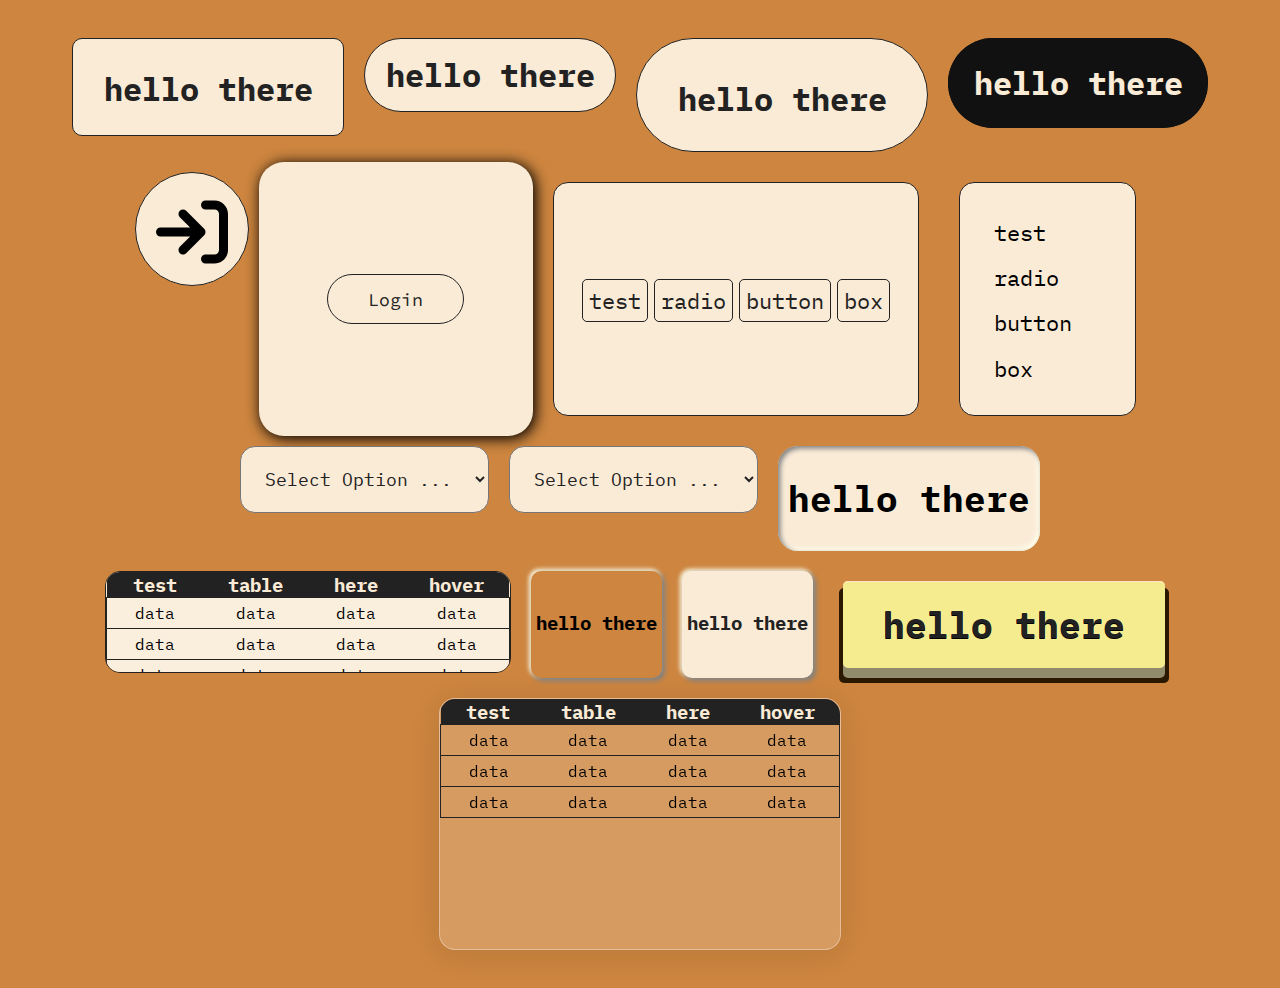
==== tier2HTML.html @ 2c363ac4 "finished basic plan. added more to the tier 2 plan" ====
<!DOCTYPE html>
<html leng="en">
    <head>
        <meta charset="UTF-8">
        <meta https-equiz="X-UA-Compatible" content="edge">
        <meta name="viewport" content="width=device-width, initial-scale=1.0">
        
        <link rel="stylesheet" href="css/index.css">
        <link rel="stylesheet" href="css/tier2Buttons.css">
        <link rel="preconnect" href="https://fonts.googleapis.com">
        <link rel="preconnect" href="https://fonts.gstatic.com" crossorigin>
        <link href="https://fonts.googleapis.com/css2?family=IBM+Plex+Mono&display=swap" rel="stylesheet">
        <title>testing live server</title>
    </head>

    <body>

        <!-- flex container with all button types in it. should work on any size screen -->

    <div id="buttonSample" class="container noselect">
            <div class="testingDiv">
                <h1 class="header">hello there</h1>
            </div>
            <div class="testingDiv2">
                <h1 class="header2">hello there</h1>
            </div>
            <div class="testingDiv3">
                <h1 class="header3">hello there<span class="testSpan">oh my!</span></h1>
            </div>
            <div class="testingDiv4 glow-on-hover">
                <h1 class="header4">hello there</h1>
            </div>
            <div class="testingDiv5">
                <h1 class="header5"><span class="testSpan3"><svg xmlns="http://www.w3.org/2000/svg" viewBox="0 0 512 512"><!--! Font Awesome Pro 6.3.0 by @fontawesome - https://fontawesome.com License - https://fontawesome.com/license (Commercial License) Copyright 2023 Fonticons, Inc. --><path d="M352 96l64 0c17.7 0 32 14.3 32 32l0 256c0 17.7-14.3 32-32 32l-64 0c-17.7 0-32 14.3-32 32s14.3 32 32 32l64 0c53 0 96-43 96-96l0-256c0-53-43-96-96-96l-64 0c-17.7 0-32 14.3-32 32s14.3 32 32 32zm-9.4 182.6c12.5-12.5 12.5-32.8 0-45.3l-128-128c-12.5-12.5-32.8-12.5-45.3 0s-12.5 32.8 0 45.3L242.7 224 32 224c-17.7 0-32 14.3-32 32s14.3 32 32 32l210.7 0-73.4 73.4c-12.5 12.5-12.5 32.8 0 45.3s32.8 12.5 45.3 0l128-128z"/></svg>
                </span><span class="testSpan2">hello there</span></h1>
            </div>
            <div>
                <div id='myHolder' class='holder'>
                    <button id="myBtn" class="myButton">Login<span class="hiddenPanel">hello there</span>
                    </button>
                </div>
            </div>
            <div class="testingDiv6">
                <label id="lbl1" class="radioContainer">
                    <input id="input1" name="testInput" class="radioTest" type='radio'>
                    <span class="radioSpan">test</span>
                </label>
                <label id="lbl2" class="radioContainer">
                    <input id="input2" name="testInput" class="radioTest" type='radio'>
                    <span class="radioSpan">radio</span>
                </label>
                <label id="lbl3" class="radioContainer">
                    <input id="input3" name="testInput" class="radioTest" type='radio'>
                    <span class="radioSpan">button</span>
                </label>
                <label id="lbl4" class="radioContainer">
                    <input id="input4" name="testInput" class="radioTest" type='radio'>
                    <span class="radioSpan">box</span>
                </label>
            </div>
            <div class="testingDiv7">
                <label id="lbl1" class="radioContainer2">
                    <input id="input1" name="testInput2" class="radioTest2" type='radio'>
                    <span class="radioSpan2">test</span>
                </label>
                <label id="lbl2" class="radioContainer2">
                    <input id="input2" name="testInput2" class="radioTest2" type='radio'>
                    <span class="radioSpan2">radio</span>
                </label>
                <label id="lbl3" class="radioContainer2">
                    <input id="input3" name="testInput2" class="radioTest2" type='radio'>
                    <span class="radioSpan2">button</span>
                </label>
                <label id="lbl4" class="radioContainer2">
                    <input id="input4" name="testInput2" class="radioTest2" type='radio'>
                    <span class="radioSpan2">box</span>
                </label>
            </div>
            <div class="testingDiv8">
                <select class="selectDropdown-basic">
                    <option selected="true" disabled="true">Select Option ...</option>
                    <option>test</option>
                    <option>select</option>
                    <option>dropdown</option>
                </select>
            </div>
            <div class="testingDiv9">
                <select id="testSelect2" class="selectDropdown-basic-2">
                    <option selected="true" disabled="true">Select Option ...</option>
                    <option>test</option>
                    <option>select</option>
                    <option>dropdown</option>
                </select>
            </div>
            <div class="testingDiv13">
                <h1 class="header13">hello there</h1>
            </div>
            <div class="testingDiv14">
                <table class="testingTable1">
                    <tr>
                        <th class="thead">test</th>
                        <th class="thead">table</th>
                        <th class="thead">here</th>
                        <th class="thead">hover</th>
                    </tr>
                    <tr class="trow">
                        <td class="tdata">data</td>
                        <td class="tdata">data</td>
                        <td class="tdata">data</td>
                        <td class="tdata">data</td>
                    </tr>
                    <tr class="trow">
                        <td class="tdata">data</td>
                        <td class="tdata">data</td>
                        <td class="tdata">data</td>
                        <td class="tdata">data</td>
                    </tr>
                    <tr class="trow">
                        <td class="tdata">data</td>
                        <td class="tdata">data</td>
                        <td class="tdata">data</td>
                        <td class="tdata">data</td>
                    </tr>
                </table>

            </div>
            <div class="testingDiv10 insetShadow">
                <h1 class="header10">hello there</h1>
            </div>
            <div class="testingDiv11 insetShadow">
                <h1 class="header11">hello there</h1>
            </div>
            <div class="testingDiv12">
                <div ontouchstart="">
                    <div class="button">
                      <a>hello there</a>
                    </div>
                  </div>
            </div>
            <div class="testingDiv15">
                <div class='light x1'></div>
                <div class='light x2'></div>
                <div class='light x3'></div>
                <div class='light x4'></div>
                <div class='light x5'></div>
                <div class='light x6'></div>
                <div class='light x7'></div>
                <div class='light x8'></div>
                <div class='light x9'></div>
                <table class="glassTable1">
                    <tr>
                        <th class="thead2">test</th>
                        <th class="thead2">table</th>
                        <th class="thead2">here</th>
                        <th class="thead2">hover</th>
                    </tr>
                    <tr class="trow2">
                        <td class="tdata2">data</td>
                        <td class="tdata2">data</td>
                        <td class="tdata2">data</td>
                        <td class="tdata2">data</td>
                    </tr>
                    <tr class="trow2">
                        <td class="tdata2">data</td>
                        <td class="tdata2">data</td>
                        <td class="tdata2">data</td>
                        <td class="tdata2">data</td>
                    </tr>
                    <tr class="trow2">
                        <td class="tdata2">data</td>
                        <td class="tdata2">data</td>
                        <td class="tdata2">data</td>
                        <td class="tdata2">data</td>
                    </tr>
                </table>

            </div>
    </div>
        
    <script src="scripts/index.js"></script>
    <script src="scripts/tier2Scripts.js"></script>
    </body>
</html>
---- css/index.css ----
@import url(https://fonts.googleapis.com/css?family=Source+Code+Pro);




body {
    background-color: peru;
}
.container {
    display: flex;
    flex-direction: row;
    padding: 20px;
    justify-content: center;
    flex-wrap: wrap;
    transition: all ease 0.3s;
}

.testingDiv8 {
    cursor: pointer;
    margin: 10px;
}
.testingDiv9 {
    margin:10px;
    cursor: pointer;
}
.testingDiv {
    margin: 10px;
    cursor: pointer;
    display: flex;
    width: 250px;
    height: 76px;
    background-color: antiquewhite;
    color: #222222;
    border: #222222 solid 1px;
    border-radius: 10px;
    transition: all ease 0.2s;
    line-height: 38px;
    cursor: pointer;
    vertical-align: middle;
    text-align: center;
    white-space: nowrap;
    justify-content: center;
    padding:10px;
}

.testingDiv:active {
    color: antiquewhite;
    background-color: #222222;
}

.testingDiv2 {
    cursor: pointer;
    margin: 10px;
    width: 250px;
    height: 72px;
    display: flex;
    background-color: antiquewhite;
    color: #222222;
    padding:0;
    white-space: nowrap;
    align-items: center;
    vertical-align: middle;
    border: #222222 solid 1px;
    border-radius:100px;
    cursor: pointer;
    justify-content: center;
    transition: all ease 0.2s;
}

.testingDiv2:active {
    color: antiquewhite;
    background-color: #222222;
}

.testingDiv3 {
    cursor: pointer;
    margin: 10px;
    width: 250px;
    height: 72px;
    background-color: antiquewhite;
    color: #222222;
    padding:20px;
    border: #222222 solid 1px;
    border-radius: 100px;
    cursor: pointer;
    transition: all ease 0.2s;
    overflow: hidden;
    align-items: center;
    vertical-align: center;
    white-space: nowrap;
    line-height: 38px;
}

/* smaller button, less aggressive shadow */
.testingDiv5 {
    cursor: pointer;
    margin: 10px;
    width: 72px;
    height: 72px;
    background-color: antiquewhite;
    color: #222222;
    padding:20px;
    border: #222222 solid 1px;
    border-radius: 100px;
    cursor: pointer;
    transition: all ease 0.2s;
    overflow: hidden;
    align-items: center;
    vertical-align: center;
    white-space: nowrap;
    line-height: 38px;
    transition: all ease 0.3s;
}

.testingDiv3:active {
    color: antiquewhite;
    background-color: #222222;
}

.testingDiv4 {
    cursor: pointer;
    margin: 10px;
    width: 250px;
    display: flex;
    height: 42px;
    background-color: antiquewhite;
    color: #222222;
    padding:20px;
    border: #222222 solid 1px;
    border-radius: 100px;
    cursor: pointer;
    transition: all ease 0.2s;
    line-height: 38px;
    align-items: center;
    justify-content: center;
    vertical-align: middle;
}

.testingDiv13{
    cursor: pointer;
    padding: 5px;
    padding-left: 10px;
    padding-right:10px;
    margin: 10px;
    box-shadow: inset .15rem .15rem .3rem grey, 
    inset -.15rem -.15rem .3rem rgb(255, 255, 235);
    font-size: large;
    border-radius: 20px;
    background-color: antiquewhite;
    font-family: 'IBM Plex Mono', monospace;
    transition:all ease 0.1s;
}

.testingDiv13:hover{
    box-shadow:.15rem .15rem .3rem grey, 
    -.15rem -.15rem .3rem rgb(255, 255, 235);
    transition:all ease 0.1s;
}
.testingDiv13:hover .header13{
    transform:scale(1.05);
    transition: all ease 0.1s;
}

.testingDiv13:active {
    box-shadow: inset .15rem .15rem .3rem grey, 
    inset -.15rem -.15rem .3rem rgb(255, 255, 235);
}

.testingDiv13:active .header13 {
    transform:scale(1);
    transition: all ease 0.1s;
}


/* table 1 section */
.testingDiv14{
    cursor: pointer;
    border: 1px solid #222;
    margin:10px;
    position: relative;
    overflow-x: hidden;
    overflow-y: scroll;
    height: 100px;
    border-radius: 15px;
    width:33%;
}
.testingTable1{
    border-collapse: collapse;
    font-family: 'IBM Plex Mono', monospace;
    background-color: antiquewhite;
    padding: 0px;
    width: 100%;
}
.thead{
    font-weight: 700;
    background-color: #222;
    color:antiquewhite;
    padding: 0px;
    transition: all .2s ease-in-out;
    position: sticky;
    top: 0;
    text-align: center;
    font-size: larger;
    z-index:10;
}
.trow {
    border:#222222 solid 1px;
    width: 100%;
    justify-content: center;
    background-color: rgba(255, 255, 255, .15);
    transition: all ease 0.3s;
  }
  
.trow:hover {
    background-color:#64aef2;
    -webkit-box-shadow: 0 0 10px;
    background-color: rgba(255, 255, 255, .25);
    box-shadow: 
    0 2.8px 2.2px rgba(0, 0, 0, 0.034),
    0 6.7px 5.3px rgba(0, 0, 0, 0.048),
    0 12.5px 10px rgba(0, 0, 0, 0.06),
    0 22.3px 17.9px rgba(0, 0, 0, 0.072),
    0 41.8px 33.4px rgba(0, 0, 0, 0.086),
    0 100px 80px rgba(0, 0, 0, 0.12)
}
.tdata {
    font-style: var(--font-family-eclectrolize);
    font-size: medium;
    padding:5px;
    text-align: center;
    transition: all .2s ease-in-out;
}
  
  
.tdata:hover {
    transform:scale(1.1);
}


.testSpan {
    background-color: #222222;
    color: antiquewhite;
    border-radius: 50px;
    display: none;
    width: 250px;
    transition: all ease 0.2s;
    position: absolute;
}

.testSpan2 {
    background-color: #222222;
    color: antiquewhite;
    border-radius: 50px;
    display: none;
    width: 250px;
    left:-300px;
    transition: all ease 0.3s;
    position: absolute;
}

.testSpan3{
    position: relative;
    vertical-align: middle;
    text-align: center;
    justify-content: center;
    align-items: center;
    top: -18px;
}

.testingDiv3:hover{
    box-shadow: 0px 0px 18px 0px #222222;
    transition: all ease 0.3s;
    
}
.testingDiv3:hover .header3{
    transform: translate(-600px, 0px);
    transition: all ease 0.3s;
      
}
.testingDiv3:hover .testSpan {
    display:inline;
    transform: translate(370px,0px);
    transition: all ease 0.3s;
}

.testingDiv5:hover {
    box-shadow: 0 0 12px -4px;
    transition: all ease 0.3s;
    width: 250px;
}

.testingDiv5:hover .testSpan2 {
    display:inline;
    transform: translate(-125px,0);
    transition: all ease 0.3s;
}
.testingDiv5:hover .header5 {
    transition: all ease 0.3s;
    transform: translate(425px,0);
}

.testingDiv5:active {
    box-shadow: 0 0 12px -4px;
    background-color: #222222;
    color:antiquewhite;
    transition: all ease 0.3s;
}

.testingDiv5:hover .testSpan3 {
    display: none;
}


.testingDiv:hover{
    box-shadow: 0px 0px 18px 0px #222222;
}
.testingDiv2:hover{
    box-shadow: 0px 0px 18px 0px #222222;
}

.testingDiv6 {
    cursor: pointer;
    border: #222 1px solid;
    border-radius: 15px;
    justify-content: space-evenly;
    display: flex;
    flex-direction: row;
    margin: 20px;
    transition: all ease 0.3s;
    padding: 25px;
    background-color: antiquewhite;
    flex-wrap: wrap;
}
.testingDiv7 {
    cursor: pointer;
    border: #222 1px solid;
    border-radius: 15px;
    justify-content: space-evenly;
    display: flex;
    flex-direction: column;
    margin: 20px;
    transition: all ease 0.3s;
    padding: 25px;
    width: 125px;
    background-color: antiquewhite;
    flex-wrap: wrap;
}

/* begin radio button CSS for div6 */ 
.radioSpan {
    position: relative;
    text-align: center;
    vertical-align: middle;
    top: calc(50% - 10px);
    color: #222;
    border-radius: 5px;
    padding:6px;
    transition: all ease 0.3s;
    border: 1px solid #222;
    margin: 3px;
}
.radioTest {
    background-color: #222;
    transition: all ease 0.3s;
}

.radioContainer {
    display: block;
    position: relative;
    margin-bottom: 12px;
    cursor: pointer;
    font-size: 22px;
    -webkit-user-select: none;
    -moz-user-select: none;
    -ms-user-select: none;
    user-select: none;
    transition: all ease 0.3s;
    font-family: 'IBM Plex Mono', monospace;
}

.radioContainer:hover input ~ .radioSpan{
    background-color: #eeefee;
    transition: all ease 0.3s;
    padding-right: 12px;
    padding-left: 12px;
}
.radioContainer input:checked ~ .radioSpan{
    background-color: #222;
    color: antiquewhite;
    transition: all ease 0.3s;
    
}
.radioContainer input{
    position: absolute;
    opacity: 0;
    cursor: pointer;
    transition: all ease 0.3s;
}

.radioSpan:after {
    content: "";
    position: absolute;
    display: none;
    transition: all ease 0.3s;
}

.radioContainer input:checked ~ .radioSpan:after {
    display: block;
    transition: all ease 0.3s;
}



/* begin radio button CSS for div7 */ 
.radioSpan2 {
    position: relative;
    text-align: center;
    vertical-align: middle;
    top: calc(50% - 10px);
    background-image: linear-gradient(to left, #222 50%, antiquewhite 50%);
    background-size: 200% 100%;
    border-radius: 5px;
    padding:6px;
    transition: all ease 0.3s;
    margin: 3px;
    -webkit-transition:all background-position 1s;
    -moz-transition:all background-position 1s;
    transition: all background-position 1s;
}
.radioTest2 {
    background-color: #222;
    transition: all ease 0.3s;
}

.radioContainer2 {
    display: block;
    position: relative;
    margin-bottom: 12px;
    cursor: pointer;
    font-size: 22px;
    -webkit-user-select: none;
    -moz-user-select: none;
    -ms-user-select: none;
    user-select: none;
    transition: all ease 0.3s;
    font-family: 'IBM Plex Mono', monospace;
}

.radioContainer2:hover input ~ .radioSpan2{
    transition: all ease 0.3s;
    padding-left: 18px;
}
.radioContainer2 input:checked ~ .radioSpan2{
    background-color: #222;
    color: antiquewhite;
    transition: all ease 0.3s;
    background-position: -100% 0;
    
}
.radioContainer2 input{
    position: absolute;
    opacity: 0;
    cursor: pointer;
    transition: all ease 0.3s;
}

.radioSpan2:after {
    content: "";
    position: absolute;
    display: none;
    transition: all ease 0.3s;
}

.radioContainer2 input:checked ~ .radioSpan2:after {
    display: block;
    transition: all ease 0.3s;
}


/* select doprdown basic */
.selectDropdown-basic {
    background-color: antiquewhite;
    font-size: large;
    padding:20px;
    font-family: 'IBM Plex Mono', Courier, monospace;
    transition: all ease 0.2s;
    color:#222;
    border-radius: 15px;
} 
.selectDropdown-basic:hover{
    background-color: #222;
    color:antiquewhite;
}

/* select doprdown basic */
.selectDropdown-basic-2 {
    background-color: antiquewhite;
    font-size: large;
    padding:20px;
    font-family: 'IBM Plex Mono', Courier, monospace;
    transition: all ease 0.2s;
    color:#222;
    border-radius: 15px;
} 
.selectDropdown-basic-2:hover{
    background-color: #222;
    color:antiquewhite;
}
.selectDropdown-basic-2:chang{
    padding: 5px;
}


.header5 {
    font-family: 'IBM Plex Mono', monospace;
    text-align: center;
    transition: all ease 0.3s;
}

.header4 {
    font-family: 'IBM Plex Mono', monospace;
    text-align: center;
}

.header3 {
    font-family: 'IBM Plex Mono', monospace;
    text-align: center;
    transition: all ease 0.3s;
}

.header2 {
    font-family: 'IBM Plex Mono', monospace;
    text-align: center;
}    
 
.header {
    font-family: 'IBM Plex Mono', monospace;
    text-align: center;
}


/* rainbow hover section */

.glow-on-hover {
    width: 220px;
    height: 50px;
    border: none;
    outline: none;
    color: antiquewhite;
    background: #111;
    cursor: pointer;
    position: relative;
    z-index: 0;
    border-radius: 100px;
}

.glow-on-hover:before {
    content: '';
    background: linear-gradient(45deg, #ff0000, #ff7300, #fffb00, #48ff00, #00ffd5, #002bff, #7a00ff, #ff00c8, #ff0000);
    position: absolute;
    top: -2px;
    left:-2px;
    background-size: 400%;
    z-index: -1;
    filter: blur(5px);
    width: calc(100% + 4px);
    height: calc(100% + 4px);
    animation: glowing 20s linear infinite;
    opacity: 0;
    transition: opacity .3s ease-in-out;
    border-radius: 100px;
}

.glow-on-hover:active {
    color: #222222
}

.glow-on-hover:active:after {
    background: transparent;
}

.glow-on-hover:hover:before {
    opacity: 1;
}

.glow-on-hover:after {
    z-index:-1;
    content: '';
    position: absolute;
    width: 100%;
    height: 100%;
    background: #111;
    left: 0;
    top: 0;
    border-radius: 100px;
}

@keyframes glowing {
    0% { background-position: 0 0; }
    50% { background-position: 400% 0; }
    100% { background-position: 0 0; }
}

/* no select class */
.noselect {
    -webkit-touch-callout: none; /* iOS Safari */
      -webkit-user-select: none; /* Safari */
       -khtml-user-select: none; /* Konqueror HTML */
         -moz-user-select: none; /* Old versions of Firefox */
          -ms-user-select: none; /* Internet Explorer/Edge */
              user-select: none; /* Non-prefixed version, currently
                                    supported by Chrome, Edge, Opera and Firefox */
  }


  /* myButton section -- success animation from original codepen */

  .myButton {
    width:55%;
    font-size:large;
    height:20%;
    color:#222222;
    border-radius:25px;
    border: 1px solid #222222;
    background-color:antiquewhite;
    font-family:'Source Code Pro';
    top:calc(50% - 10%);
    position:relative;
    transition: all ease 0.5s;
  }
  
  .myButton:hover{
    transform:scale(1.05);
    cursor: pointer;
    transform:translate(-250px,0);
    border: none;
  }
  
  .hiddenPanel {
    display:none;
    background-color:#222222;
    color: antiquewhite;
    border-radius: 25px;
    width:0px;
    line-height: 32px;
    position: absolute;
    left: calc(50% - 125px);
    height:0px;
    text-align:center;
    padding-top:100px;
    top:calc(50% - 125px);
  }
  
  .myButton:hover .hiddenPanel{
    width:250px;
    height:150px;
    font-size:42px;
    transform:translate(250px,0);
    display: inline;
  }
  
  .holder {
    overflow:hidden;
    text-align:center;
    padding:12px;
    background-color: antiquewhite;
    width:250px;
    height:250px;
    border-radius:25px;
    box-shadow:2px 2px 14px 1px;
  }
  
  .checkmark__circle {
    stroke-dasharray: 166;
    stroke-dashoffset: 166;
    stroke-width: 4;
    stroke-miterlimit: 10;
    stroke: #222222;
    fill: none;
    animation: stroke 0.6s cubic-bezier(0.65, 0, 0.45, 1) forwards;
  }
  
  .checkmark {
    width: 25%;
    height: 25%;
    border-radius: 50%;
    display: block;
    stroke-width: 2;
    justify-content:center;
    top:25%;
    position:relative;
    stroke: #e8e0d6;
    stroke-miterlimit: 10;
    margin: 10% auto;
    box-shadow: inset 0px 0px 0px #222222;
    animation: fill .4s ease-in-out .4s forwards, scale .3s ease-in-out .9s both;
  }
  
  .checkmark__check {
    transform-origin: 50% 50%;
    stroke-dasharray: 48;
    stroke-dashoffset: 48;
    animation: stroke 0.3s cubic-bezier(0.65, 0, 0.45, 1) 0.8s forwards;
  }
  
  .shrink {
    -webkit-transition: all 1.0s ease, all 1.0s ease;
    -moz-transition: all 1.0s ease, all 1.0s ease;
    -o-transition: all 1.0s ease, all 1.0s ease;
    transition: all 1.0s ease, all 1.0s ease;
    width: 5%;
  }
  
  
  @keyframes stroke {
    100% {
      stroke-dashoffset: 0;
    }
  }
  @keyframes scale {
    0%, 100% {
      transform: none;
    }
    50% {
      transform: scale3d(1.1, 1.1, 1);
    }
  }
  @keyframes fill {
    100% {
      box-shadow: inset 0px 0px 0px 72px #222222;
    }
  }
---- css/tier2Buttons.css ----
/* neumorphic buttons */

.insetShadow {
    box-shadow: .15rem .15rem .3rem grey, 
    -.1rem -.1rem .25rem rgb(255, 255, 235);
    transition:all ease 0.2s;
}
.insetShadow:hover{
    box-shadow: .15rem .15rem .3rem grey, 
    -.1rem -.1rem .25rem grey;
}
.insetShadow:active{
    box-shadow: inset .15rem .15rem .3rem grey, 
    inset -.15rem -.15rem .3rem rgb(255, 255, 235);
    transition:all ease 0.2s;
}

.testingDiv10{
    cursor: pointer;
    margin:10px;
    padding-left:10px;
    padding-right: 10px;
    border-radius: 10px;
    font-family:'IBM Plex Mono', monospace;
    position: relative;
    justify-content: center;
    text-align: center;
    vertical-align: middle;
    padding: 5px;
    transition:all ease 0.2s;
}

.header10{
    font-size: larger;
    position: relative;
    top: calc(50% - 28px);
}

/* secondary neumorphic */

.testingDiv11{
    cursor: pointer;
    margin:10px;
    padding-left:10px;
    padding-right: 10px;
    border-radius: 10px;
    font-family:'IBM Plex Mono', monospace;
    position: relative;
    justify-content: center;
    text-align: center;
    vertical-align: middle;
    padding: 5px;
    background-color: antiquewhite;
    color: #222;
}

.header11{
    font-size: larger;
    position: relative;
    top: calc(50% - 28px);
}

/* retro clicky button */
.button{
    cursor: pointer;
    position:relative;
    display:inline-block;
    margin:20px;
  }
  
  .button a{
    color:#222;
    font-family:'IBM Plex Mono', monospace;
    font-weight:bold;
    font-size:36px;
    text-align: center;
    text-decoration:none;
    background-color:#f5ec8f;
    display:block;
    position:relative;
    padding:20px 40px;
    -webkit-tap-highlight-color: rgba(0, 0, 0, 0);
    text-shadow: 0px 1px 0px #000;
    filter: dropshadow(color=#000, offx=0px, offy=1px);
    -webkit-box-shadow:inset 0 1px 0 #FFE5C4, 0 10px 0 #908c6b;
    -moz-box-shadow:inset 0 1px 0 #FFE5C4, 0 10px 0 #908c6b;
    box-shadow:inset 0 1px 0 #FFE5C4, 0 10px 0 #908c6b;
    -webkit-border-radius: 5px;
    -moz-border-radius: 5px;
    border-radius: 5px;
  }
  
  .button a:active{
    top:10px;
    background-color:#e2d32d;
    -webkit-box-shadow:inset 0 1px 0 #FFE5C4, inset 0 -3px 0 #908c6b;
    -moz-box-shadow:inset 0 1px 0 #FFE5C4, inset 0 -3px 0 #908c6b;
    box-shadow:inset 0 1px 0 #FFE5C4, inset 0 -3px 0 #908c6b;
  }
  
  .button:after{
    content:"";
    height:100%;
    width:100%;
    padding:4px;
    position: absolute;
    bottom:-15px;
    left:-4px;
    z-index:-1;
    background-color:#2B1800;
    -webkit-border-radius: 5px;
    -moz-border-radius: 5px;
    border-radius: 5px;
  }

  /* glass table (trending) */
  .testingDiv15{
    margin:10px;
    border:1px solid #222;
    height:250px;
    width: 400px;
    border-radius: 15px;
    overflow-y: scroll;
    position: relative;
    justify-content: center;
    vertical-align:middle;
    text-align: center;
    background: rgba(255, 255, 255, 0.18);
    border-radius: 16px;
    box-shadow: 0 4px 30px rgba(0, 0, 0, 0.1);
    backdrop-filter: blur(7px);
    -webkit-backdrop-filter: blur(7px);
    border: 1px solid rgba(255, 255, 255, 0.35);
 }
.glassTable1{
    border-collapse: collapse;
    font-family: 'IBM Plex Mono', monospace;
    padding: 0px;
    width: 100%;
    cursor: pointer;
}
.thead2{
    font-weight: 700;
    background-color: #222;
    color:antiquewhite;
    padding: 0px;
    transition: all .2s ease-in-out;
    position: sticky;
    top: 0;
    text-align: center;
    font-size: larger;
    z-index:10;
}
.trow2 {
    border:#222222 solid 1px;
    width: 100%;
    justify-content: center;
    transition: all ease 0.3s;
  }
  
.trow2:hover {
    background-color: rgba(255, 255, 255, .25);
}
.tdata2 {
    font-size: medium;
    padding:5px;
    text-align: center;
    transition: all .2s ease-in-out;
}
  
.tdata2:hover {
    transform:scale(1.1);
}

/* animation in the background of the glass table effect */
.light {
    position: absolute;
    width: 0px;
    opacity: .75;
    background-color: white;
    box-shadow: #e9f1f1 0px 0px 20px 2px;
    opacity: 0;
    top: 100vh;
    bottom: 0px;
    left: 0px;
    right: 0px;
    margin: auto;
}

.x1{
  -webkit-animation: floatUp 4s infinite linear;
  -moz-animation: floatUp 4s infinite linear;
  -o-animation: floatUp 4s infinite linear;
  animation: floatUp 4s infinite linear;
   -webkit-transform: scale(1.0);
   -moz-transform: scale(1.0);
   -o-transform: scale(1.0);
  transform: scale(1.0);
}

.x2{
  -webkit-animation: floatUp 7s infinite linear;
  -moz-animation: floatUp 7s infinite linear;
  -o-animation: floatUp 7s infinite linear;
  animation: floatUp 7s infinite linear;
  -webkit-transform: scale(1.6);
  -moz-transform: scale(1.6);
  -o-transform: scale(1.6);
  transform: scale(1.6);
  left: 15%;
}

.x3{
  -webkit-animation: floatUp 2.5s infinite linear;
  -moz-animation: floatUp 2.5s infinite linear;
  -o-animation: floatUp 2.5s infinite linear;
  animation: floatUp 2.5s infinite linear;
  -webkit-transform: scale(.5);
  -moz-transform: scale(.5);
  -o-transform: scale(.5);
  transform: scale(.5);
  left: -15%;
}

.x4{
  -webkit-animation: floatUp 4.5s infinite linear;
  -moz-animation: floatUp 4.5s infinite linear;
  -o-animation: floatUp 4.5s infinite linear;
  animation: floatUp 4.5s infinite linear;
  -webkit-transform: scale(1.2);
  -moz-transform: scale(1.2);
  -o-transform: scale(1.2);
  transform: scale(1.2);
  left: -34%;
}

.x5{
  -webkit-animation: floatUp 8s infinite linear;
  -moz-animation: floatUp 8s infinite linear;
  -o-animation: floatUp 8s infinite linear;
  animation: floatUp 8s infinite linear;
  -webkit-transform: scale(2.2);
  -moz-transform: scale(2.2);
  -o-transform: scale(2.2);
  transform: scale(2.2);
  left: -57%;
}

.x6{
  -webkit-animation: floatUp 3s infinite linear;
  -moz-animation: floatUp 3s infinite linear;
  -o-animation: floatUp 3s infinite linear;
  animation: floatUp 3s infinite linear;
  -webkit-transform: scale(.8);
  -moz-transform: scale(.8);
  -o-transform: scale(.8);
  transform: scale(.8);
  left: -81%;
}

.x7{
  -webkit-animation: floatUp 5.3s infinite linear;
  -moz-animation: floatUp 5.3s infinite linear;
  -o-animation: floatUp 5.3s infinite linear;
  animation: floatUp 5.3s infinite linear;
  -webkit-transform: scale(3.2);
  -moz-transform: scale(3.2);
  -o-transform: scale(3.2);
  transform: scale(3.2);
  left: 37%;
}

.x8{
  -webkit-animation: floatUp 4.7s infinite linear;
  -moz-animation: floatUp 4.7s infinite linear;
  -o-animation: floatUp 4.7s infinite linear;
  animation: floatUp 4.7s infinite linear;
  -webkit-transform: scale(1.7);
  -moz-transform: scale(1.7);
  -o-transform: scale(1.7);
  transform: scale(1.7);
  left: 62%;
}

.x9{
  -webkit-animation: floatUp 4.1s infinite linear;
  -moz-animation: floatUp 4.1s infinite linear;
  -o-animation: floatUp 4.1s infinite linear;
  animation: floatUp 4.1s infinite linear;
  -webkit-transform: scale(0.9);
  -moz-transform: scale(0.9);
  -o-transform: scale(0.9);
  transform: scale(0.9);
  left: 85%;
}


@-webkit-keyframes floatUp{
  0%{top: 100vh; opacity: 0;}
  25%{opacity: 1;}
  50%{top: 0vh; opacity: .8;}
  75%{opacity: 1;}
  100%{top: -100vh; opacity: 0;}
}
@-moz-keyframes floatUp{
  0%{top: 100vh; opacity: 0;}
  25%{opacity: 1;}
  50%{top: 0vh; opacity: .8;}
  75%{opacity: 1;}
  100%{top: -100vh; opacity: 0;}
}
@-o-keyframes floatUp{
  0%{top: 100vh; opacity: 0;}
  25%{opacity: 1;}
  50%{top: 0vh; opacity: .8;}
  75%{opacity: 1;}
  100%{top: -100vh; opacity: 0;}
}
@keyframes floatUp{
  0%{top: 100vh; opacity: 0;}
  25%{opacity: 1;}
  50%{top: 0vh; opacity: .8;}
  75%{opacity: 1;}
  100%{top: -100vh; opacity: 0;}
}
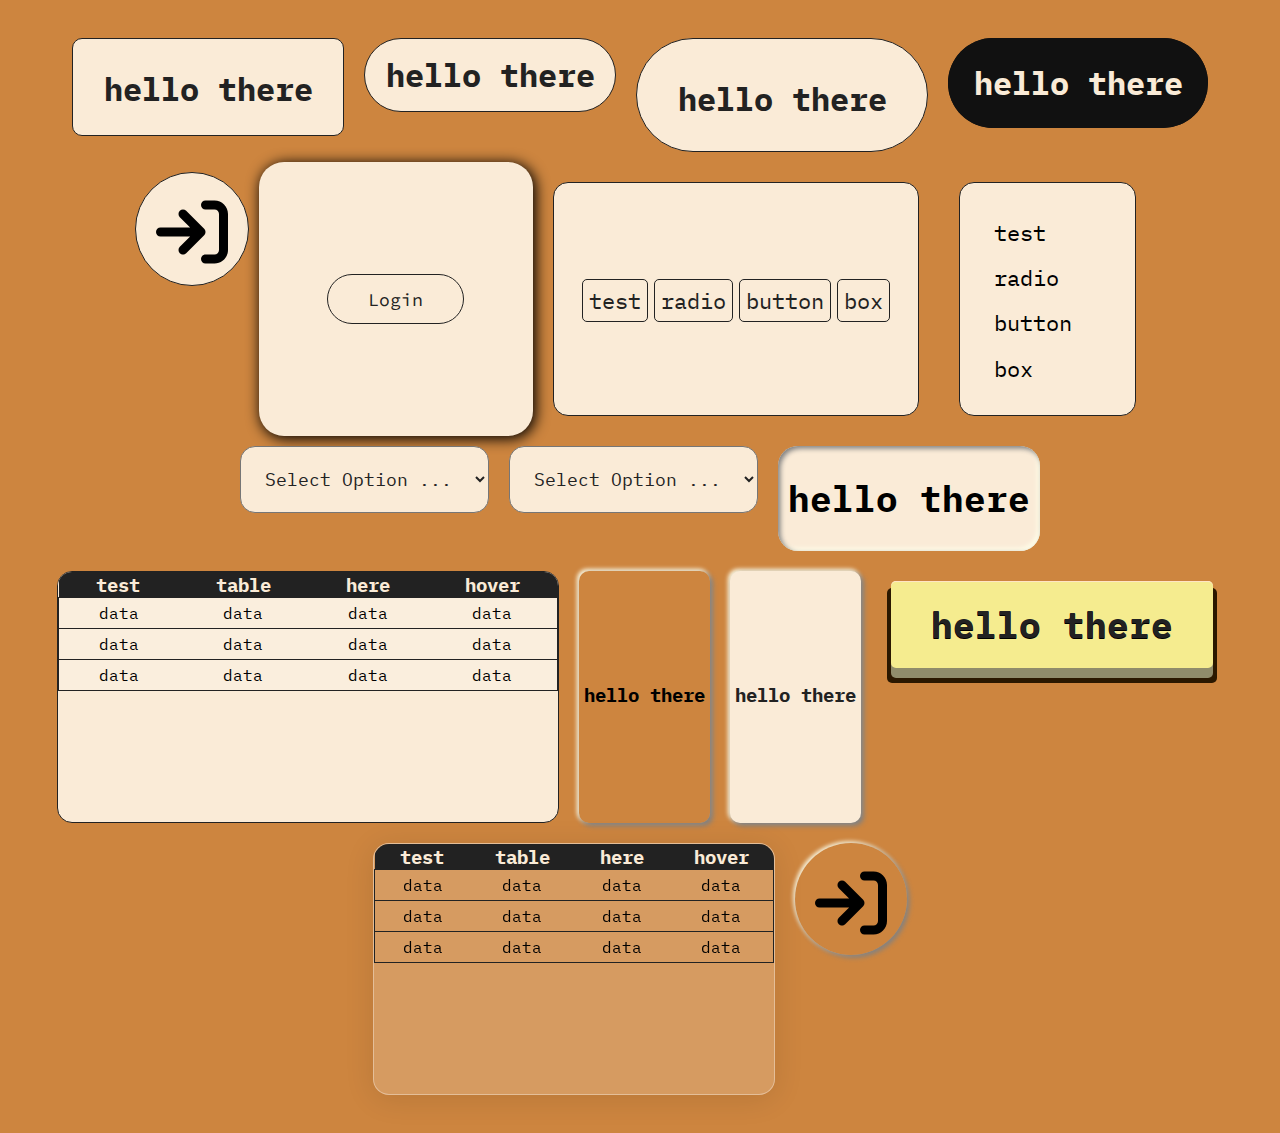
==== commit 14e6fd8a: "added neumorphic expanding chip" ====
--- a/tier2HTML.html
+++ b/tier2HTML.html
@@ -173,7 +173,10 @@
                         <td class="tdata2">data</td>
                     </tr>
                 </table>
-
+            </div>
+            <div class="testingDiv16 insetShadow">
+                <h1 class="header16"><span class="testSpan16"><svg xmlns="http://www.w3.org/2000/svg" viewBox="0 0 512 512"><!--! Font Awesome Pro 6.3.0 by @fontawesome - https://fontawesome.com License - https://fontawesome.com/license (Commercial License) Copyright 2023 Fonticons, Inc. --><path d="M352 96l64 0c17.7 0 32 14.3 32 32l0 256c0 17.7-14.3 32-32 32l-64 0c-17.7 0-32 14.3-32 32s14.3 32 32 32l64 0c53 0 96-43 96-96l0-256c0-53-43-96-96-96l-64 0c-17.7 0-32 14.3-32 32s14.3 32 32 32zm-9.4 182.6c12.5-12.5 12.5-32.8 0-45.3l-128-128c-12.5-12.5-32.8-12.5-45.3 0s-12.5 32.8 0 45.3L242.7 224 32 224c-17.7 0-32 14.3-32 32s14.3 32 32 32l210.7 0-73.4 73.4c-12.5 12.5-12.5 32.8 0 45.3s32.8 12.5 45.3 0l128-128z"/></svg>
+                </span><span class="testSpan17"><svg class="svg_user" xmlns="http://www.w3.org/2000/svg" viewBox="0 0 448 512"><!--! Font Awesome Pro 6.3.0 by @fontawesome - https://fontawesome.com License - https://fontawesome.com/license (Commercial License) Copyright 2023 Fonticons, Inc. --><path d="M224 256A128 128 0 1 0 224 0a128 128 0 1 0 0 256zm-45.7 48C79.8 304 0 383.8 0 482.3C0 498.7 13.3 512 29.7 512H418.3c16.4 0 29.7-13.3 29.7-29.7C448 383.8 368.2 304 269.7 304H178.3z"/></svg>sign in</span></h1>
             </div>
     </div>
         
--- a/css/index.css
+++ b/css/index.css
@@ -180,9 +180,10 @@
     position: relative;
     overflow-x: hidden;
     overflow-y: scroll;
-    height: 100px;
+    height: 250px;
+    background-color: antiquewhite;
     border-radius: 15px;
-    width:33%;
+    width:500px;
 }
 .testingTable1{
     border-collapse: collapse;
--- a/css/tier2Buttons.css
+++ b/css/tier2Buttons.css
@@ -5,10 +5,7 @@
     -.1rem -.1rem .25rem rgb(255, 255, 235);
     transition:all ease 0.2s;
 }
-.insetShadow:hover{
-    box-shadow: .15rem .15rem .3rem grey, 
-    -.1rem -.1rem .25rem grey;
-}
+
 .insetShadow:active{
     box-shadow: inset .15rem .15rem .3rem grey, 
     inset -.15rem -.15rem .3rem rgb(255, 255, 235);
@@ -322,4 +319,78 @@
   50%{top: 0vh; opacity: .8;}
   75%{opacity: 1;}
   100%{top: -100vh; opacity: 0;}
+}
+
+/* neumoprhic icon expands to chip */
+
+.testingDiv16{
+  cursor: pointer;
+  margin: 10px;
+  width: 72px;
+  height: 72px;
+  color: #222222;
+  padding:20px;
+  border-radius: 100px;
+  cursor: pointer;
+  transition: all ease 0.2s;
+  overflow: hidden;
+  align-items: center;
+  vertical-align: center;
+  white-space: nowrap;
+  line-height: 72px;
+  transition: all ease 0.3s;
+}
+
+.header16 {
+  font-family: 'IBM Plex Mono', monospace;
+  text-align: center;
+  transition: all ease 0.3s;
+  line-height: 84px;
+}
+
+.testingDiv16:hover {
+  transition: all ease 0.3s;
+  width: 250px;
+}
+
+.testingDiv16:hover .testSpan17 {
+  display:inline;
+  transform: translate(-125px,0);
+  transition: all ease 0.3s;
+}
+.testingDiv16:hover .header16 {
+  transition: all ease 0.3s;
+  transform: translate(425px,-26px);
+}
+
+.testingDiv16:active {
+  transition: all ease 0.3s;
+}
+
+.testingDiv16:hover .testSpan16 {
+  display: none;
+}
+
+.testSpan17 {
+  border: 1px solid #222;
+  border-radius: 50px;
+  display: none;
+  width: 250px;
+  left:-300px;
+  transition: all ease 0.3s;
+  position: absolute;
+}
+
+.testSpan16 {
+  position: relative;
+  vertical-align: middle;
+  text-align: center;
+  justify-content: center;
+  align-items: center;
+  top: -18px;
+}
+.svg_user{
+  transform: translate(0px,15px);
+  height: 48px;
+  width: 48px;
 }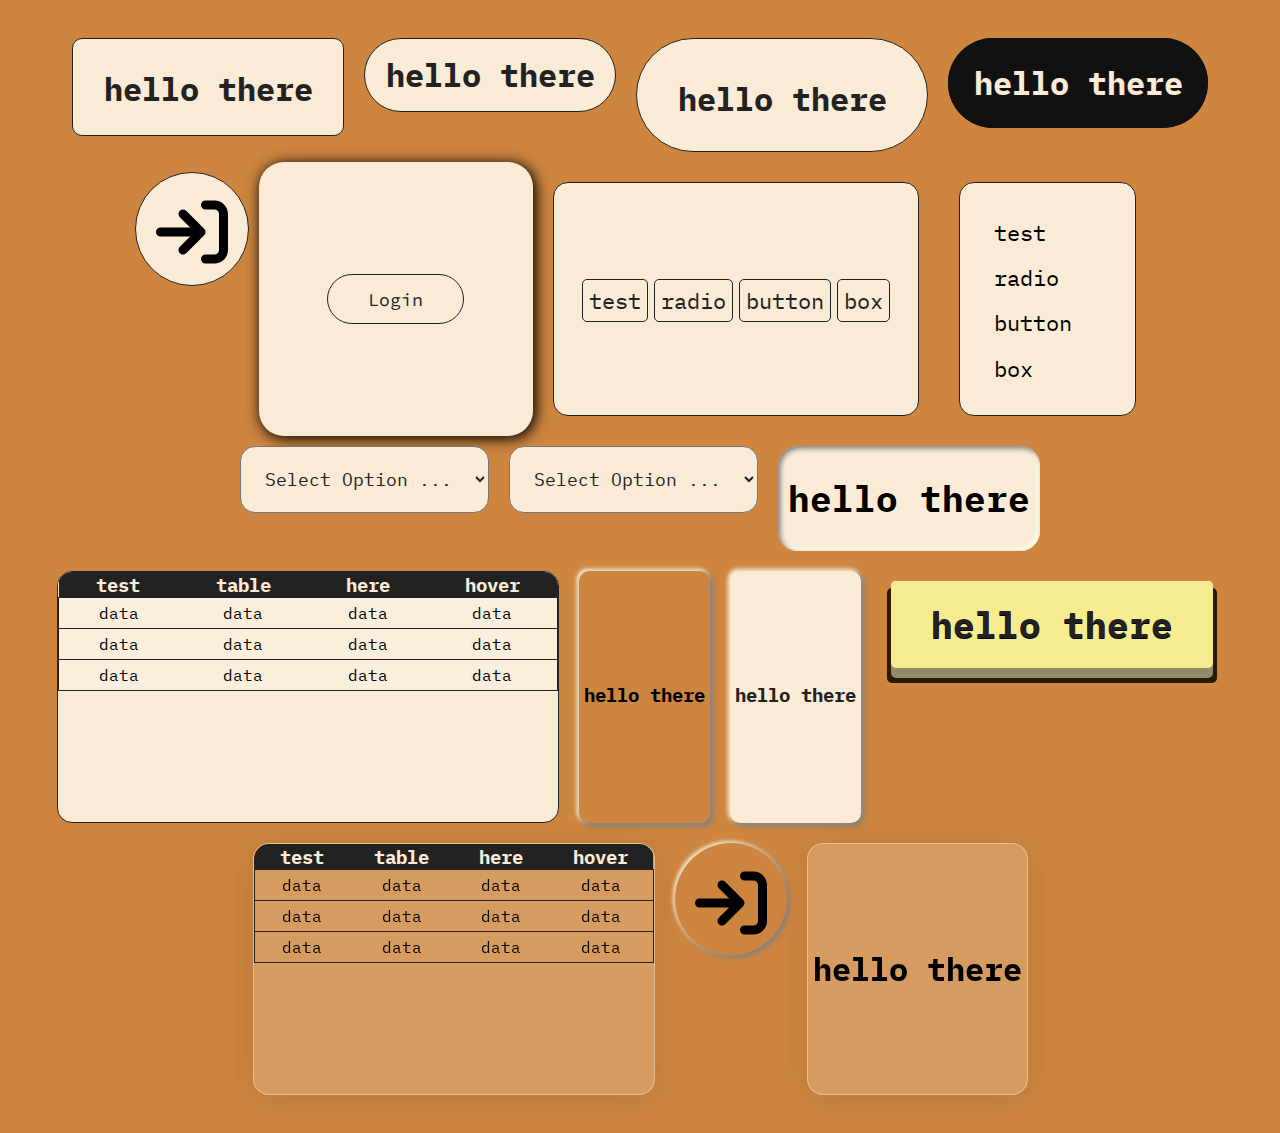
==== commit 2e670dff: "animated glass button" ====
--- a/tier2HTML.html
+++ b/tier2HTML.html
@@ -178,6 +178,17 @@
                 <h1 class="header16"><span class="testSpan16"><svg xmlns="http://www.w3.org/2000/svg" viewBox="0 0 512 512"><!--! Font Awesome Pro 6.3.0 by @fontawesome - https://fontawesome.com License - https://fontawesome.com/license (Commercial License) Copyright 2023 Fonticons, Inc. --><path d="M352 96l64 0c17.7 0 32 14.3 32 32l0 256c0 17.7-14.3 32-32 32l-64 0c-17.7 0-32 14.3-32 32s14.3 32 32 32l64 0c53 0 96-43 96-96l0-256c0-53-43-96-96-96l-64 0c-17.7 0-32 14.3-32 32s14.3 32 32 32zm-9.4 182.6c12.5-12.5 12.5-32.8 0-45.3l-128-128c-12.5-12.5-32.8-12.5-45.3 0s-12.5 32.8 0 45.3L242.7 224 32 224c-17.7 0-32 14.3-32 32s14.3 32 32 32l210.7 0-73.4 73.4c-12.5 12.5-12.5 32.8 0 45.3s32.8 12.5 45.3 0l128-128z"/></svg>
                 </span><span class="testSpan17"><svg class="svg_user" xmlns="http://www.w3.org/2000/svg" viewBox="0 0 448 512"><!--! Font Awesome Pro 6.3.0 by @fontawesome - https://fontawesome.com License - https://fontawesome.com/license (Commercial License) Copyright 2023 Fonticons, Inc. --><path d="M224 256A128 128 0 1 0 224 0a128 128 0 1 0 0 256zm-45.7 48C79.8 304 0 383.8 0 482.3C0 498.7 13.3 512 29.7 512H418.3c16.4 0 29.7-13.3 29.7-29.7C448 383.8 368.2 304 269.7 304H178.3z"/></svg>sign in</span></h1>
             </div>
+            <div class="testingDiv17">
+                <div class='light x1'></div>
+                <div class='light x2'></div>
+                <div class='light x3'></div>
+                <div class='light x4'></div>
+                <div class='light x5'></div>
+                <div class='light x6'></div>
+                <div class='light x7'></div>
+                <div class='light x8'></div>
+                <div class='light x9'></div><h1 class="header17">hello there</h1>
+            </div>
     </div>
         
     <script src="scripts/index.js"></script>
--- a/css/tier2Buttons.css
+++ b/css/tier2Buttons.css
@@ -113,7 +113,6 @@
   /* glass table (trending) */
   .testingDiv15{
     margin:10px;
-    border:1px solid #222;
     height:250px;
     width: 400px;
     border-radius: 15px;
@@ -393,4 +392,29 @@
   transform: translate(0px,15px);
   height: 48px;
   width: 48px;
+}
+
+/* glass button */
+.testingDiv17{
+  box-shadow: 0 4px 30px rgba(0, 0, 0, 0.1);
+  background: rgba(255, 255, 255, 0.18);
+  border-radius: 16px;
+  backdrop-filter: blur(4px);
+  -webkit-backdrop-filter: blur(4px);
+  border: 1px solid rgba(255, 255, 255, 0.35);
+  margin:10px;
+  overflow: hidden;
+  transition:all ease 0.2s;
+}
+.testingDiv17:hover{
+  transform: scale(1.05);
+}
+.testingDiv17:active{
+  box-shadow: inset 0 4px 30px rgba(0, 0, 0, 0.1);
+}
+.header17{
+  position: relative;
+  font-family: 'IBM Plex Mono', monospace;
+  padding:5px;
+  top:calc(50% - 48px);
 }